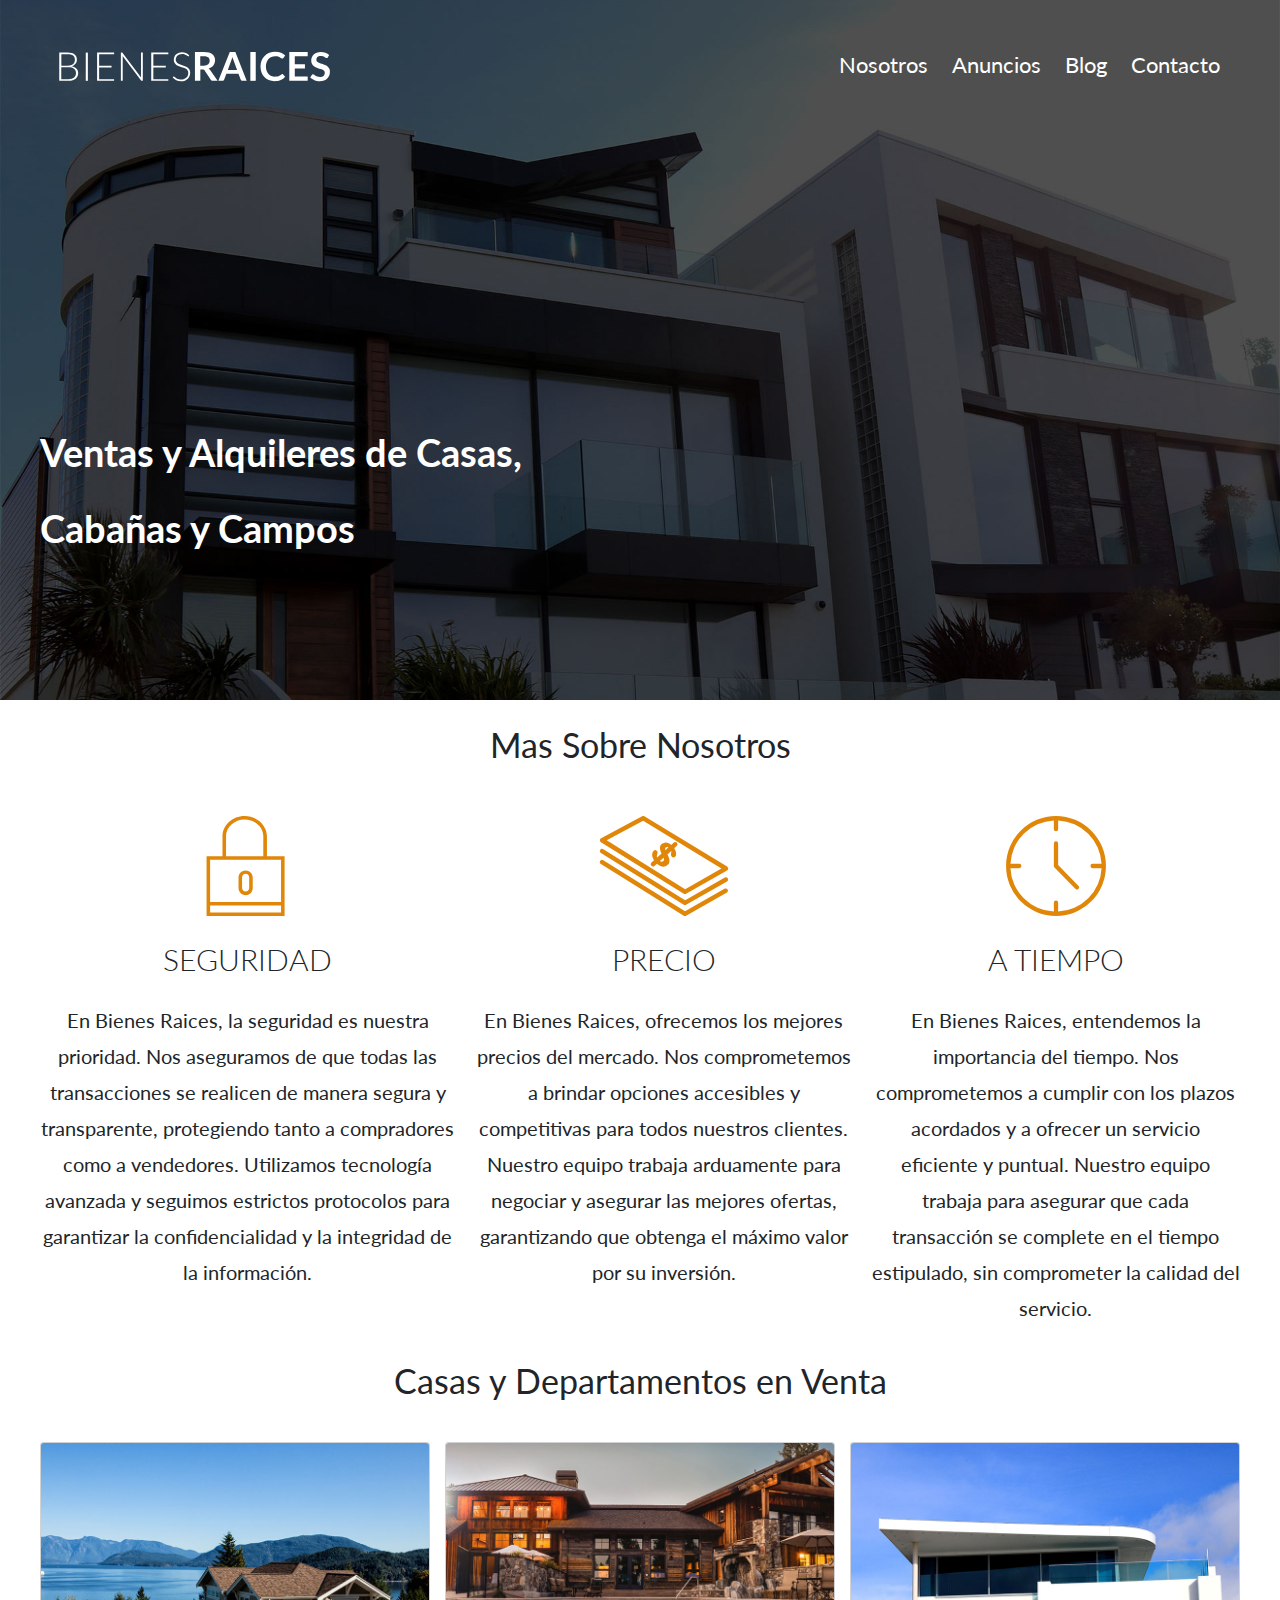
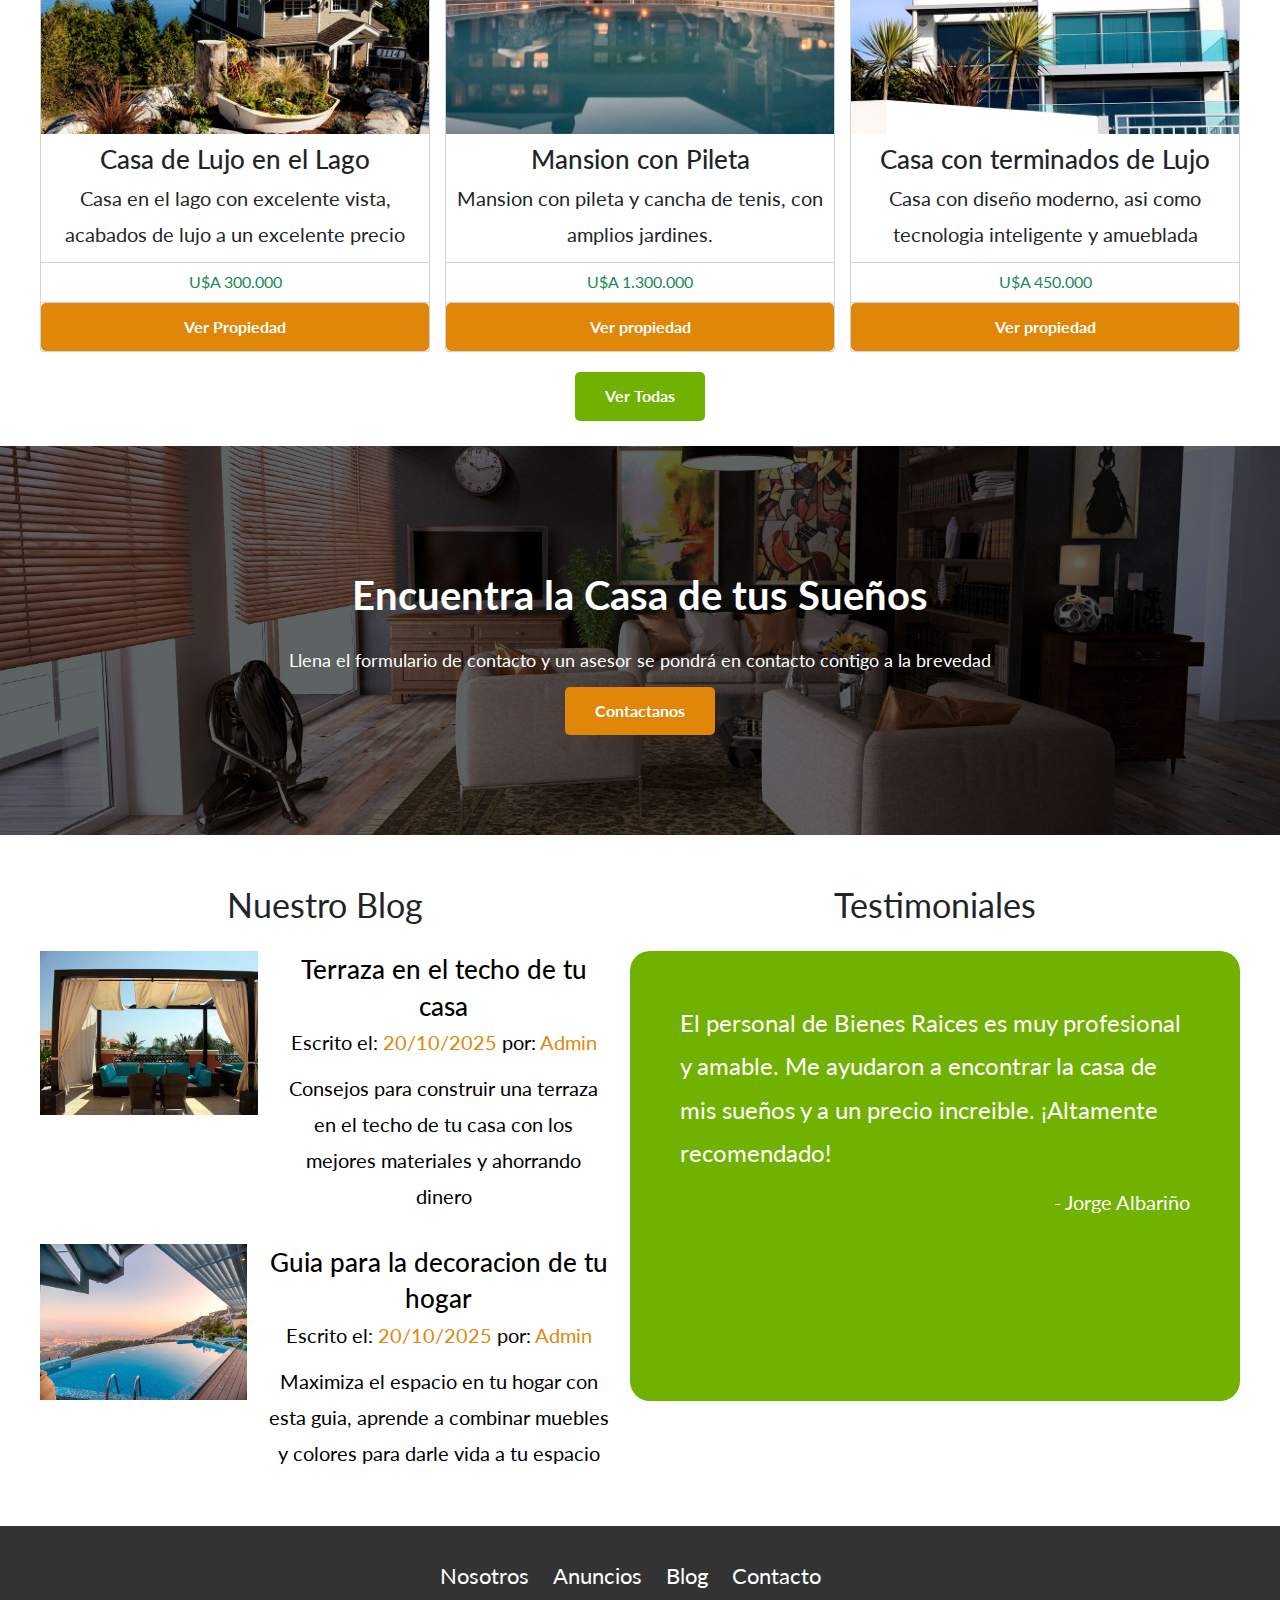
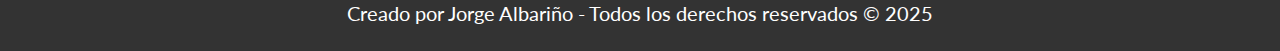
==== index.html @ d2b3d5c4 "proyecto git" ====
<!DOCTYPE html>
<html lang="es">
  <head>
    <meta charset="UTF-8" />
    <meta name="viewport" content="width=device-width, initial-scale=1.0" />
    <title>Bienes Raices - trabajo final 2025</title>
    <link
      rel="stylesheet"
      href="https://cdn.jsdelivr.net/npm/bootstrap@5.3.3/dist/css/bootstrap.min.css" />
    <link
      href="https://fonts.googleapis.com/css2?family=Krub:wght@400;700&family=Lato:ital,wght@0,100;0,300;0,400;0,700;0,900;1,100;1,300;1,400;1,700;1,900&family=Montserrat:ital,wght@0,100..900;1,100..900&family=Open+Sans:ital,wght@0,300..800;1,300..800&family=PT+Sans:ital,wght@0,400;0,700;1,400;1,700&family=Staatliches&display=swap"
      rel="stylesheet" />
    <link rel="stylesheet" href="./css/normalize.css" />
    <link rel="stylesheet" href="./css/estilos.css" />
  </head>
  <body>
    <header class="encabezado contenido-encabezado inicio">
      <div class="contenedor">
        <div class="barra">
          <a href="./">
            <img src="./img/logo.svg" alt="Logo de Bienes Raices" />
          </a>
          <nav class="navegacion">
            <a href="./nosotros.html">Nosotros</a>
            <a href="./anuncios.html">Anuncios</a>
            <a href="./blog.html">Blog</a>
            <a href="./contacto.html">Contacto</a>
          </nav>
        </div>
        <h1>Ventas y Alquileres de Casas, Cabañas y Campos</h1>
      </div>
    </header>
    <main class="contenedor seccion">
      <h2>Mas Sobre Nosotros</h2>
      <div class="iconos-nosotros">
        <div class="icono">
          <img src="./img/iconoSeguridad.svg" alt="Icono Seguridad" />
          <h3>Seguridad</h3>
          <p>
            En Bienes Raices, la seguridad es nuestra prioridad. Nos aseguramos
            de que todas las transacciones se realicen de manera segura y
            transparente, protegiendo tanto a compradores como a vendedores.
            Utilizamos tecnología avanzada y seguimos estrictos protocolos para
            garantizar la confidencialidad y la integridad de la información.
          </p>
        </div>
        <div class="icono">
          <img src="./img/iconoPrecio.svg" alt="Icono Precios" />
          <h3>Precio</h3>
          <p>
            En Bienes Raices, ofrecemos los mejores precios del mercado. Nos
            comprometemos a brindar opciones accesibles y competitivas para
            todos nuestros clientes. Nuestro equipo trabaja arduamente para
            negociar y asegurar las mejores ofertas, garantizando que obtenga el
            máximo valor por su inversión.
          </p>
        </div>
        <div class="icono">
          <img src="./img/iconoTiempo.svg" alt="Icono a Tiempo" />
          <h3>A Tiempo</h3>
          <p>
            En Bienes Raices, entendemos la importancia del tiempo. Nos
            comprometemos a cumplir con los plazos acordados y a ofrecer un
            servicio eficiente y puntual. Nuestro equipo trabaja para asegurar
            que cada transacción se complete en el tiempo estipulado, sin
            comprometer la calidad del servicio.
          </p>
        </div>
      </div>
    </main>
    <section class="contenedor seccion">
      <h2>Casas y Departamentos en Venta</h2>
      <div class="row">
        <div class="col-md-4">
          <div class="card mt-4">
            <img
              src="./img/CasaAlLago.jpg"
              class="card-img-top"
              alt="Casa al Lago" />
            <div class="card-body">
              <h4 class="card-title text-center">Casa de Lujo en el Lago</h4>
              <p class="card-text text-center">
                Casa en el lago con excelente vista, acabados de lujo a un
                excelente precio
              </p>
            </div>
            <ul class="list-group list-group-flush">
              <li class="list-group-item text-center text-success">
                U$A 300.000
              </li>
            </ul>
            <a class="boton boton-amarillo" href="anuncios.html"
              >Ver Propiedad</a
            >
          </div>
        </div>
        <div class="col-md-4">
          <div class="card mt-4">
            <img
              src="./img/MansionConPileta.jpg"
              class="card-img-top"
              alt="Casa al Lago" />
            <div class="card-body">
              <h4 class="card-title text-center">Mansion con Pileta</h4>
              <p class="card-text text-center">
                Mansion con pileta y cancha de tenis, con amplios jardines.
              </p>
            </div>
            <ul class="list-group list-group-flush">
              <li class="list-group-item text-center text-success">
                U$A 1.300.000
              </li>
            </ul>
            <a class="boton boton-amarillo" href="/anuncios.html"
              >Ver propiedad</a
            >
          </div>
        </div>
        <div class="col-md-4">
          <div class="card mt-4">
            <img
              src="./img/CasaDiseñoModerno.jpg"
              class="card-img-top"
              alt="Casa con diseño Moderno" />
            <div class="card-body">
              <h4 class="card-title text-center">
                Casa con terminados de Lujo
              </h4>
              <p class="card-text text-center">
                Casa con diseño moderno, asi como tecnologia inteligente y
                amueblada
              </p>
            </div>
            <ul class="list-group list-group-flush">
              <li class="list-group-item text-center text-success">
                U$A 450.000
              </li>
            </ul>
            <a class="boton boton-amarillo" href="/anuncios.html"
              >Ver propiedad</a
            >
          </div>
        </div>
        <a
          class="contenedor boton boton-verde col-md-3 d-block mx-auto"
          href="./anuncios.html"
          >Ver Todas</a
        >
      </div>
    </section>
    <section class="imagen-contacto">
      <h2>Encuentra la Casa de tus Sueños</h2>
      <p>
        Llena el formulario de contacto y un asesor se pondrá en contacto
        contigo a la brevedad
      </p>
      <a href="./contacto.html" class="boton boton-amarillo">Contactanos</a>
    </section>
    <div class="contenedor seccion seccion-inferior">
      <section class="blog">
        <h2>Nuestro Blog</h2>
        <article class="entrada-blog">
          <div class="imagen">
            <img src="./img/blogTerraza.jpg" alt="Texto entrada de Blog" />
          </div>
          <div class="texto-entrada">
            <a href="./blog.html">
              <h4>Terraza en el techo de tu casa</h4>
              <p>Escrito el: <span>20/10/2025</span> por: <span>Admin</span></p>
              <p>
                Consejos para construir una terraza en el techo de tu casa con
                los mejores materiales y ahorrando dinero
              </p>
            </a>
          </div>
        </article>
        <article class="entrada-blog">
          <div class="imagen">
            <img src="./img/blogBordePileta.jpg" alt="Texto entrada de Blog" />
          </div>
          <div class="texto-entrada">
            <a href="./blog.html">
              <h4>Guia para la decoracion de tu hogar</h4>
              <p>Escrito el: <span>20/10/2025</span> por: <span>Admin</span></p>
              <p>
                Maximiza el espacio en tu hogar con esta guia, aprende a
                combinar muebles y colores para darle vida a tu espacio
              </p>
            </a>
          </div>
        </article>
      </section>
      <section class="testimoniales">
        <h2>Testimoniales</h2>
        <div class="testimonial">
          <blockquote>
            El personal de Bienes Raices es muy profesional y amable. Me
            ayudaron a encontrar la casa de mis sueños y a un precio increible.
            ¡Altamente recomendado!
          </blockquote>
          <p>- Jorge Albariño</p>
        </div>
      </section>
    </div>
    <footer class="pie seccion">
      <div class="contenedor contenido-pie">
        <nav class="navegacion">
          <a href="./nosotros.html">Nosotros</a>
          <a href="./anuncios.html">Anuncios</a>
          <a href="./blog.html">Blog</a>
          <a href="./contacto.html">Contacto</a>
        </nav>
      </div>
      <p>
        Creado por Jorge Albariño - Todos los derechos reservados &copy; 2025
      </p>
    </footer>
    <script src="https://cdn.jsdelivr.net/npm/bootstrap@5.3.3/dist/js/bootstrap.bundle.min.js
    "></script>
  </body>
</html>
---- css/estilos.css ----
html {
    font-size: 10px;
    box-sizing: border-box;
}
*,
*:before,
*:after {
    box-sizing: inherit;
}
body {
    font-family: "Lato", sans-serif;
    font-size: 1.6rem;
    line-height: 1.8;
}
p {
    font-size: 2rem;
}
a {
    text-decoration: none;
}
img {
    width: 100%;
    display: block;
}

h1,
h2,
h3 {
    margin: 2.5rem 0;
    text-align: center;
}
h1 {
    font-size: 3.8rem;
    font-weight: 700;
}
h2 {
    font-size: 3.4rem;
    font-weight: 400;
}
h3 {
    font-size: 3rem;
    font-weight: 300;
}
h4 {
    font-size: 2.6rem;
}

.contenedor {
    width: 95%;
    height: auto;
    max-width: 120rem;
    margin: 0 auto;
}
.seccion {
    margin-top: 2.5rem;
    margin-bottom: 2.5rem;
}

/* Inicio Header */
.barra {
    display: flex;
    justify-content: space-between;
    align-items: center;
    padding-top: 3rem;
}

.navegacion a {
    color: #ffffff;
    font-size: 2.2rem;
    margin-right: 2rem;
    text-align: center;
    cursor: pointer;
}
.navegacion a:hover {
    color: #e08709;
}

.encabezado {
    background-color: #333333;
    padding: 1rem 0 3rem 0;
}
.activo {
    width: auto;
    border-radius: 0.5rem;
    background-color: #71b100;
    padding: 0.5rem;
}

.contenido-encabezado h1 {
    position: relative;
    top: 30rem;
    text-align: left;
    color: #ffffff;
    font-weight: 700;
    line-height: 2;
    max-width: 60rem;
}
.inicio {
    display: flex;
    flex: column;
    min-height: 70rem;
    background-image: url(../img/header.jpg);
    background-position: center center;
    background-size: cover;
}

/* Fin Header */

/* Pagina Inicio */

.iconos-nosotros {
    display: flex;
    justify-content: space-between;
    gap: 2rem;
    margin-top: 5rem;
}

.icono {
    text-align: center;
}
.icono img {
    height: 10rem;
}
.icono h3 {
    text-transform: uppercase;
}
.boton {
    color: #ffffff;
    font-weight: 700;
    text-decoration: none;
    text-align: center;
    padding: 1rem 3rem;
    border-radius: 0.5rem;
    cursor: pointer;
}
.boton-amarillo {
    background-color: #e08709;
}
.boton-amarillo:hover {
    background-color: darkgoldenrod;
}
.boton-verde {
    width: auto;
    background-color: #71b100;
    margin-top: 2rem;
}
.boton-verde:hover {
    background-color: #4d7c00;
}
.imagen-contacto {
    background-image: url(../img/encuentra.jpg);
    background-position: center center;
    background-size: cover;
    padding: 10rem 0;
    display: flex;
    flex-direction: column;
    align-items: center;
    h2 {
        color: #ffffff;
        font-size: 4rem;
        font-weight: 700;
        text-align: center;
    }
    p {
        color: #ffffff;
        font-size: 1.8rem;
        text-align: center;
    }
}
.seccion-inferior {
    display: flex;
    gap: 2rem;
}
.entrada-blog {
    margin-bottom: 2rem;
    display: flex;
    gap: 2rem;
}
.texto-entrada {
    text-align: center;
    a {
        color: #000000;
        display: block;
        margin-top: 0;
    }
    h4 {
        margin: 0;
        line-height: 1.4;
    }
    span {
        color: #e08709;
    }
}
.testimonial {
    height: 45rem;
    background-color: #71b100;
    font-size: 2.4rem;
    padding: 5rem;
    color: #ffffff;
    border-radius: 2rem;
    p {
        text-align: right;
    }
}
/* Fin Pagina Inicio */

/* Inicio Pagina Nosotros */
.contenido-nosotros {
    display: flex;
    justify-content: space-between;
    align-items: center;
    gap: 2rem;
    margin-top: 5rem;
}
.texto-nosotros {
    width: 50%;
}
.texto-nosotros blockquote {
    font-weight: 700;
    font-size: 2.2rem;
    margin: 0;
    padding: 1rem 0 3rem 0;
}

/* Fin Pagina Nosotros */

/* Inicio Footer */
.pie {
    background-color: #333333;
    color: #ffffff;
    text-align: center;
    margin-bottom: 0;
    padding: 1rem 0;
}
.contenido-pie {
    padding-top: 2rem;
}

/* Fin Footer */

/* Medias Queries */

@media (max-width: 760px) {
    .barra {
        flex-direction: column;
    }
    .iconos-nosotros {
        flex-direction: column;
    }
    .seccion-inferior {
        flex-direction: column;
    }
    .contenido-nosotros {
        flex-direction: column;
    }
    .texto-nosotros {
        width: 100%;
    }
}
@media (max-width: 480px) {
    .navegacion a {
        display: flex;
        flex-direction: column;
        margin: 0 15rem 0 15rem;
    }
    .contenido-encabezado h1 {
        top: 15rem;
        text-align: center;
    }
    .entrada-blog {
        flex-direction: column;
        a {
            display: block;
            margin-top: 2rem;
        }
    }
}
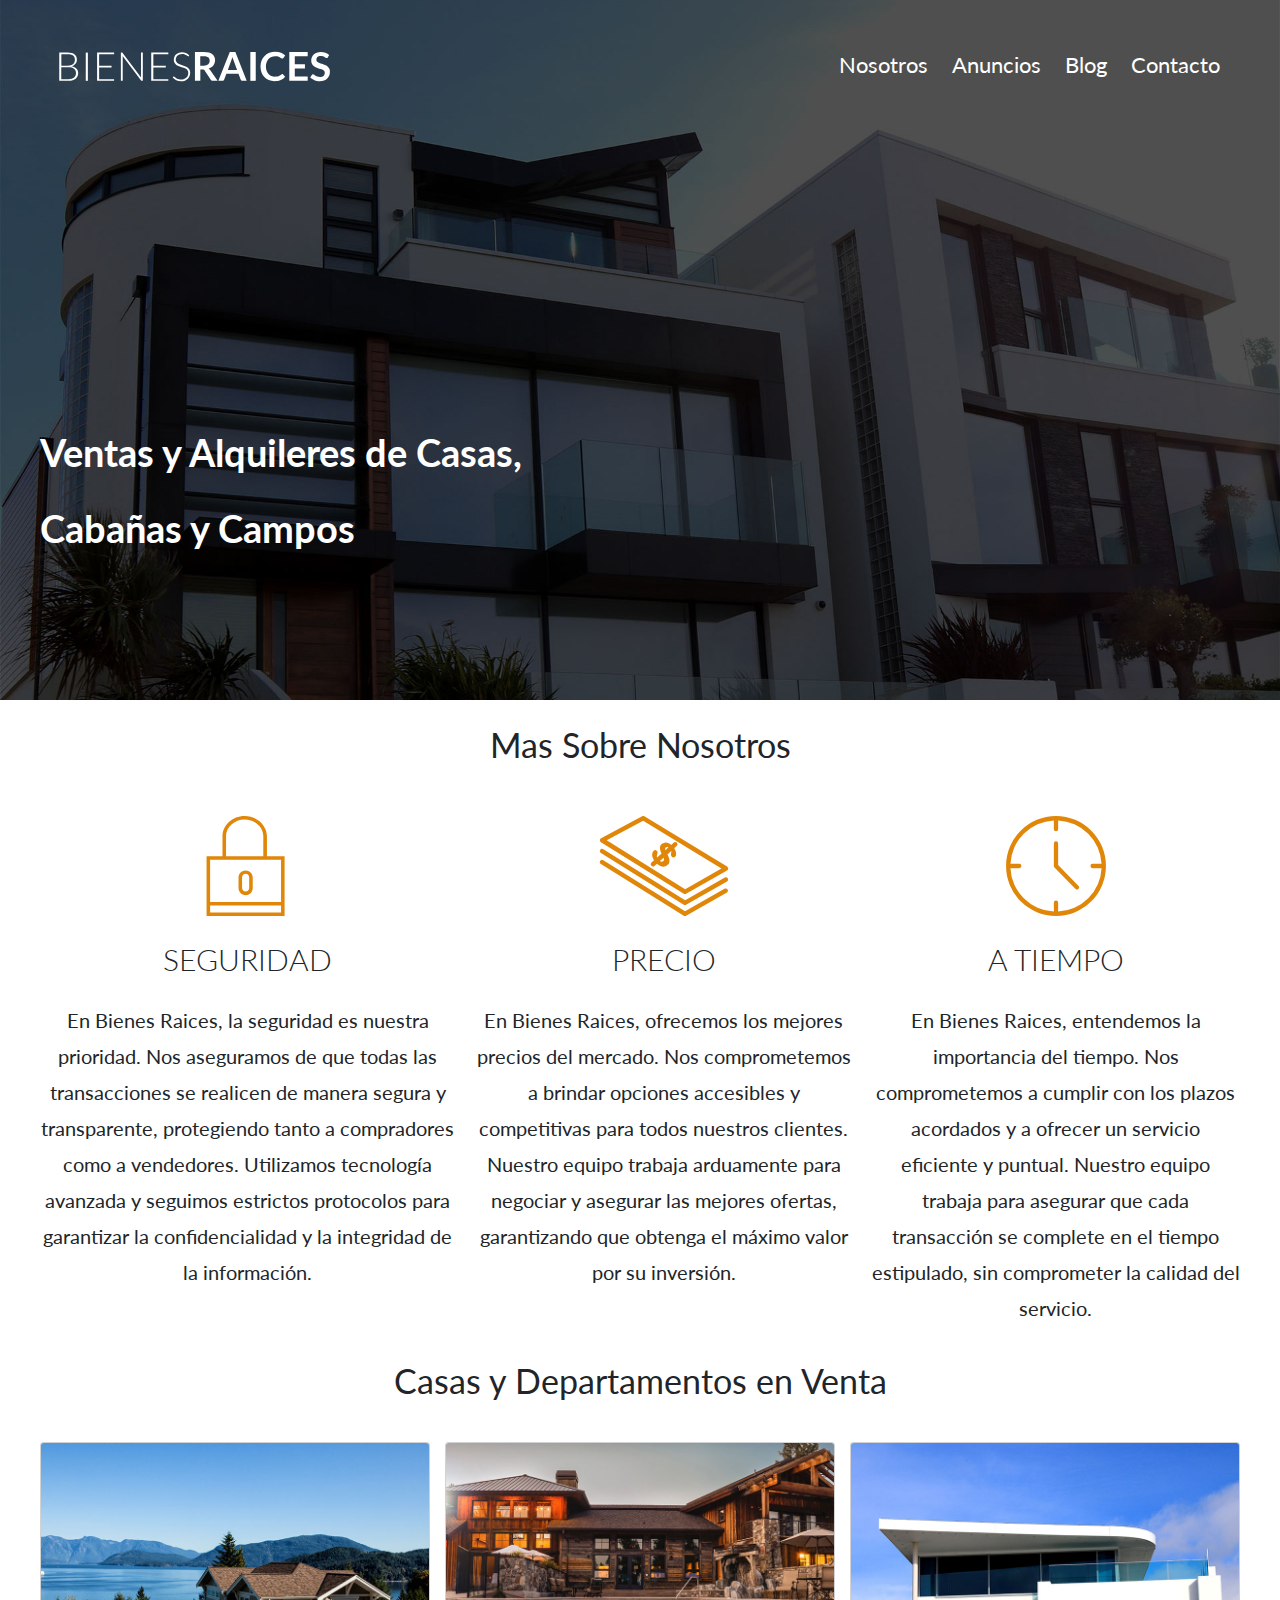
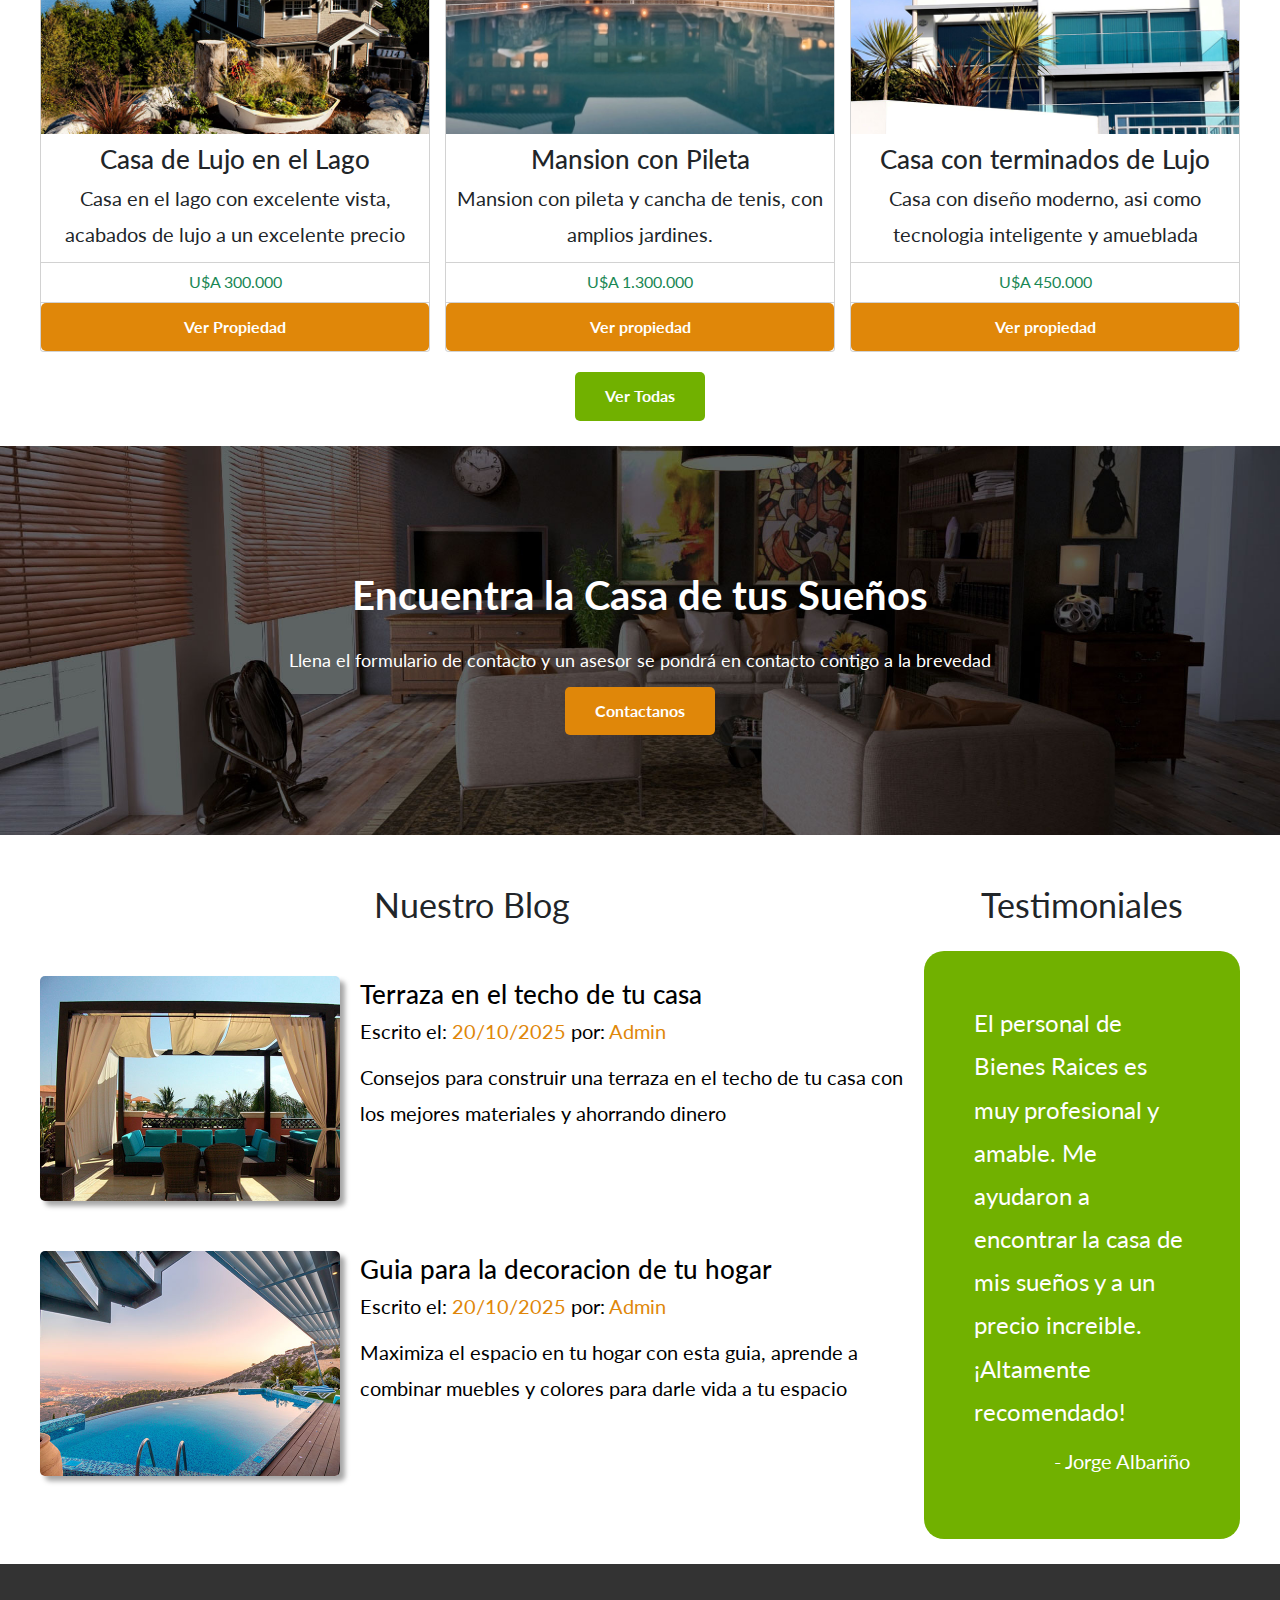
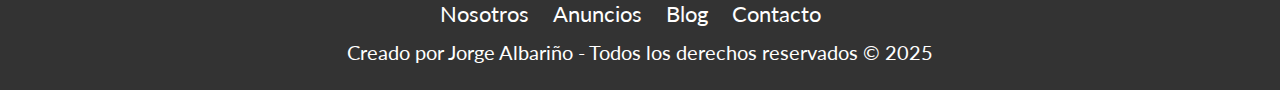
==== commit 706f147a: "maquetacion 2da parte" ====
--- a/index.html
+++ b/index.html
@@ -89,7 +89,7 @@
                 U$A 300.000
               </li>
             </ul>
-            <a class="boton boton-amarillo" href="anuncios.html"
+            <a class="boton boton-amarillo" href="./anuncio.html"
               >Ver Propiedad</a
             >
           </div>
@@ -111,7 +111,7 @@
                 U$A 1.300.000
               </li>
             </ul>
-            <a class="boton boton-amarillo" href="/anuncios.html"
+            <a class="boton boton-amarillo" href="/anuncio.html"
               >Ver propiedad</a
             >
           </div>
@@ -136,7 +136,7 @@
                 U$A 450.000
               </li>
             </ul>
-            <a class="boton boton-amarillo" href="/anuncios.html"
+            <a class="boton boton-amarillo" href="/anuncio.html"
               >Ver propiedad</a
             >
           </div>
@@ -160,13 +160,15 @@
       <section class="blog">
         <h2>Nuestro Blog</h2>
         <article class="entrada-blog">
-          <div class="imagen">
+          <div class="imagen borde">
             <img src="./img/blogTerraza.jpg" alt="Texto entrada de Blog" />
           </div>
           <div class="texto-entrada">
             <a href="./blog.html">
               <h4>Terraza en el techo de tu casa</h4>
-              <p>Escrito el: <span>20/10/2025</span> por: <span>Admin</span></p>
+              <p class="info-meta">
+                Escrito el: <span>20/10/2025</span> por: <span>Admin</span>
+              </p>
               <p>
                 Consejos para construir una terraza en el techo de tu casa con
                 los mejores materiales y ahorrando dinero
@@ -175,13 +177,15 @@
           </div>
         </article>
         <article class="entrada-blog">
-          <div class="imagen">
+          <div class="imagen borde">
             <img src="./img/blogBordePileta.jpg" alt="Texto entrada de Blog" />
           </div>
           <div class="texto-entrada">
             <a href="./blog.html">
               <h4>Guia para la decoracion de tu hogar</h4>
-              <p>Escrito el: <span>20/10/2025</span> por: <span>Admin</span></p>
+              <p class="info-meta">
+                Escrito el: <span>20/10/2025</span> por: <span>Admin</span>
+              </p>
               <p>
                 Maximiza el espacio en tu hogar con esta guia, aprende a
                 combinar muebles y colores para darle vida a tu espacio
@@ -215,7 +219,9 @@
         Creado por Jorge Albariño - Todos los derechos reservados &copy; 2025
       </p>
     </footer>
-    <script src="https://cdn.jsdelivr.net/npm/bootstrap@5.3.3/dist/js/bootstrap.bundle.min.js
-    "></script>
+    <script
+      src="https://cdn.jsdelivr.net/npm/bootstrap@5.3.3/dist/js/bootstrap.min.js"
+      integrity="sha384-0pUGZvbkm6XF6gxjEnlmuGrJXVbNuzT9qBBavbLwCsOGabYfZo0T0to5eqruptLy"
+      crossorigin="anonymous"></script>
   </body>
 </html>
--- a/css/estilos.css
+++ b/css/estilos.css
@@ -21,6 +21,12 @@
 img {
     width: 100%;
     display: block;
+}
+.borde img {
+    border-radius: 0.5rem;
+    -webkit-box-shadow: 10px 10px 5px 0px rgba(0, 0, 0, 0.75);
+    -moz-box-shadow: 10px 10px 5px 0px rgba(0, 0, 0, 0.75);
+    box-shadow: 5px 5px 5px 0px rgba(0, 0, 0, 0.35);
 }
 
 h1,
@@ -55,6 +61,9 @@
     margin-top: 2.5rem;
     margin-bottom: 2.5rem;
 }
+.contenido-centrado {
+    max-width: 80rem;
+}
 
 /* Inicio Header */
 .barra {
@@ -117,14 +126,15 @@
 
 .icono {
     text-align: center;
-}
-.icono img {
-    height: 10rem;
-}
-.icono h3 {
-    text-transform: uppercase;
+    img {
+        height: 10rem;
+    }
+    h3 {
+        text-transform: uppercase;
+    }
 }
 .boton {
+    width: auto;
     color: #ffffff;
     font-weight: 700;
     text-decoration: none;
@@ -140,7 +150,6 @@
     background-color: darkgoldenrod;
 }
 .boton-verde {
-    width: auto;
     background-color: #71b100;
     margin-top: 2rem;
 }
@@ -171,13 +180,23 @@
     display: flex;
     gap: 2rem;
 }
+.info-meta {
+    span {
+        color: #e08709;
+    }
+}
+
 .entrada-blog {
-    margin-bottom: 2rem;
+    margin: 5rem 0;
     display: flex;
     gap: 2rem;
 }
+.imagen img {
+    width: 30rem;
+    border-radius: 0.5rem;
+}
+
 .texto-entrada {
-    text-align: center;
     a {
         color: #000000;
         display: block;
@@ -187,12 +206,12 @@
         margin: 0;
         line-height: 1.4;
     }
-    span {
-        color: #e08709;
-    }
+}
+.testimoniales {
+    width: 40%;
 }
 .testimonial {
-    height: 45rem;
+    height: auto;
     background-color: #71b100;
     font-size: 2.4rem;
     padding: 5rem;
@@ -224,6 +243,78 @@
 
 /* Fin Pagina Nosotros */
 
+/* Inicio Contacto */
+
+.contactos {
+    background-color: #ffffff;
+    display: flex;
+    gap: 5rem;
+}
+.contacto {
+    width: 50%;
+}
+
+.formulario {
+    p {
+        display: flex;
+        flex-direction: column;
+    }
+    p label {
+        min-width: 8rem;
+        display: flex;
+    }
+    p input,
+    p textarea {
+        width: 100%;
+        background-color: #ffffff;
+        border-radius: 0.5rem;
+        border: 0.1rem solid #999;
+        padding: 0.6rem 1rem;
+        font-size: 1.4rem;
+        margin: 0.5rem 0;
+    }
+    p {
+        &:nth-child(4) {
+            align-items: start;
+        }
+    }
+    textarea {
+        resize: none;
+        height: 20rem;
+    }
+}
+.formulario input[type="submit"] {
+    width: 30%;
+    background-color: #71b100;
+    color: #ffffff;
+    font-weight: 700;
+    text-decoration: none;
+    text-align: center;
+    padding: 1rem 3rem;
+    border-radius: 0.5rem;
+    cursor: pointer;
+}
+.formulario input[type="submit"]:hover {
+    background-color: #4d7c00;
+}
+
+.datos {
+    p {
+        font-size: 1.6rem;
+        font-weight: 700;
+    }
+    ul li {
+        font-size: 1.3rem;
+    }
+}
+.redes {
+    i {
+        margin: 1rem;
+    }
+}
+
+/* Fin Contacto */
+
 /* Inicio Footer */
 .pie {
     background-color: #333333;
@@ -256,12 +347,19 @@
     .texto-nosotros {
         width: 100%;
     }
+    .contactos {
+        flex-direction: column;
+        align-items: center;
+    }
+    .contacto {
+        width: 100%;
+    }
 }
 @media (max-width: 480px) {
     .navegacion a {
         display: flex;
         flex-direction: column;
-        margin: 0 15rem 0 15rem;
+        margin: 0 13rem 0 13rem;
     }
     .contenido-encabezado h1 {
         top: 15rem;
@@ -274,4 +372,13 @@
             margin-top: 2rem;
         }
     }
-}
+    .testimoniales {
+        width: auto;
+    }
+    .img-contacto {
+        max-height: 25rem;
+    }
+    .formulario input[type="submit"] {
+        width: auto;
+    }
+}
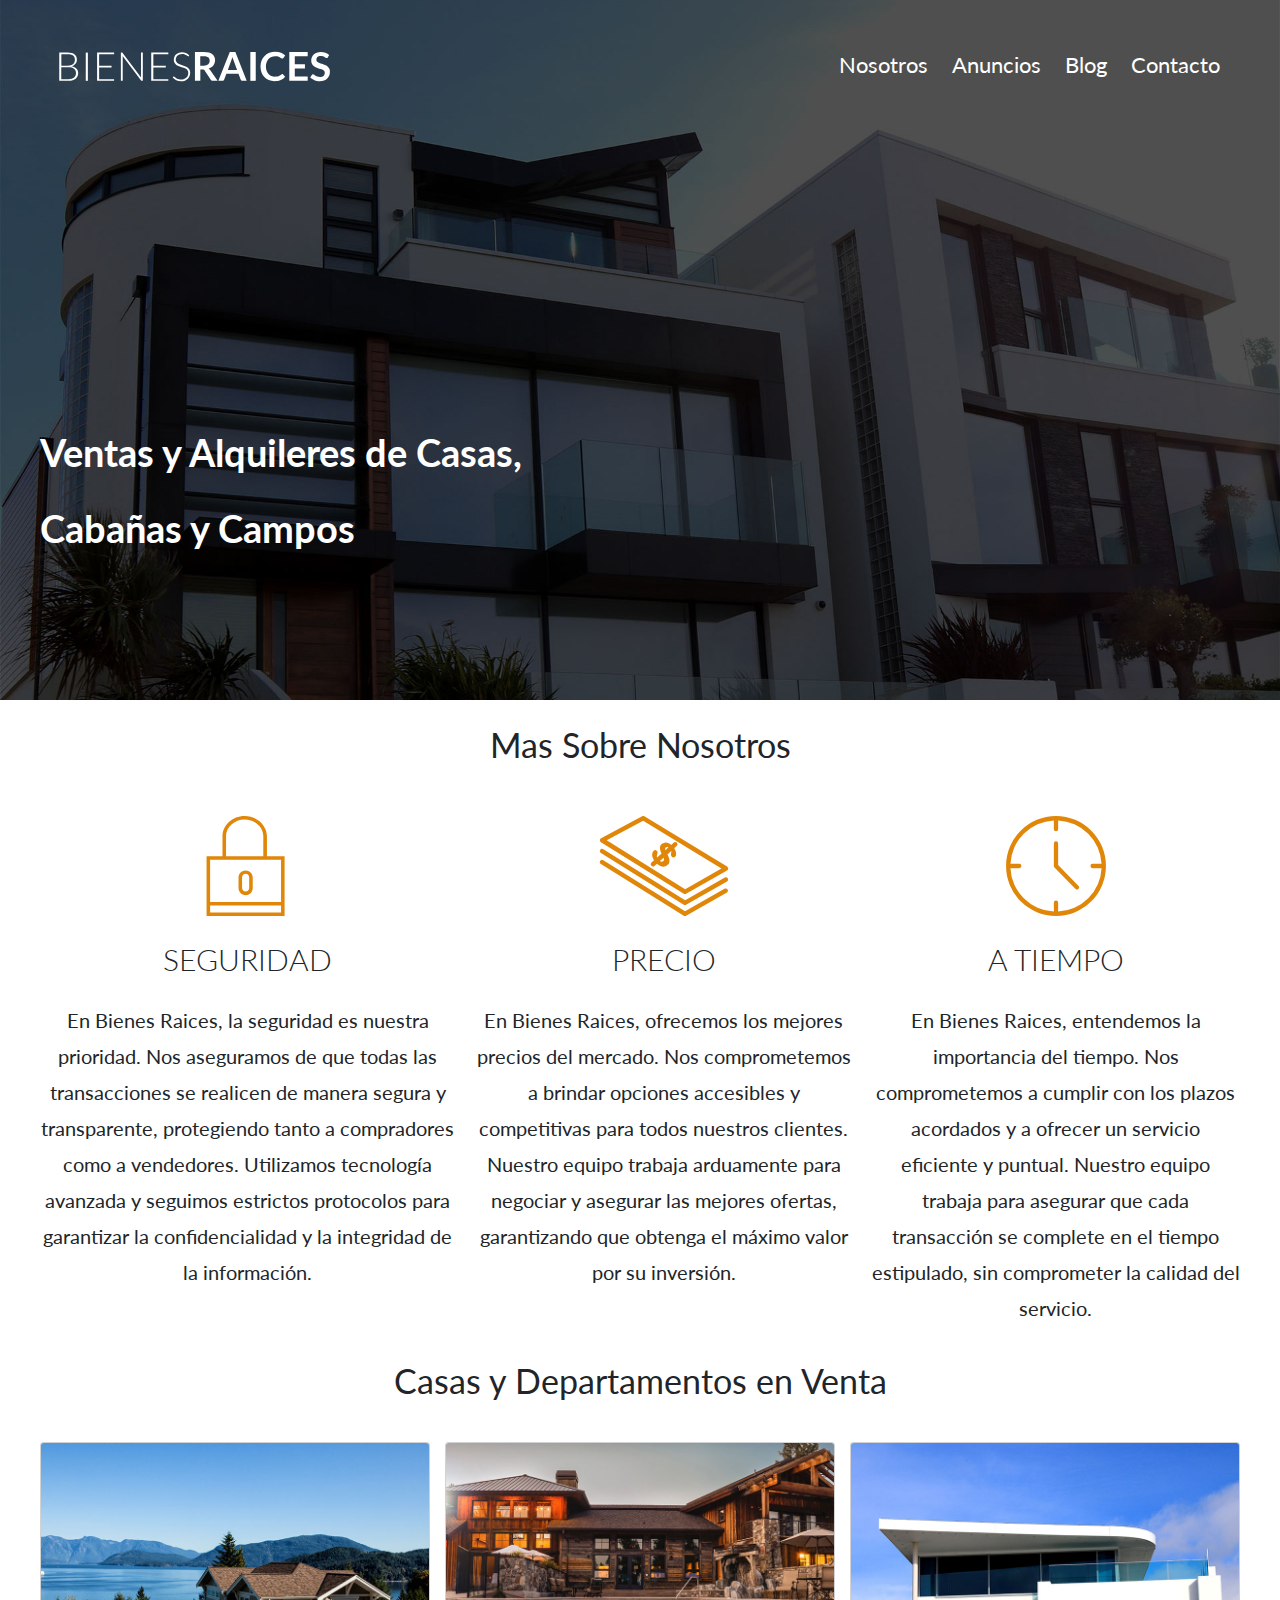
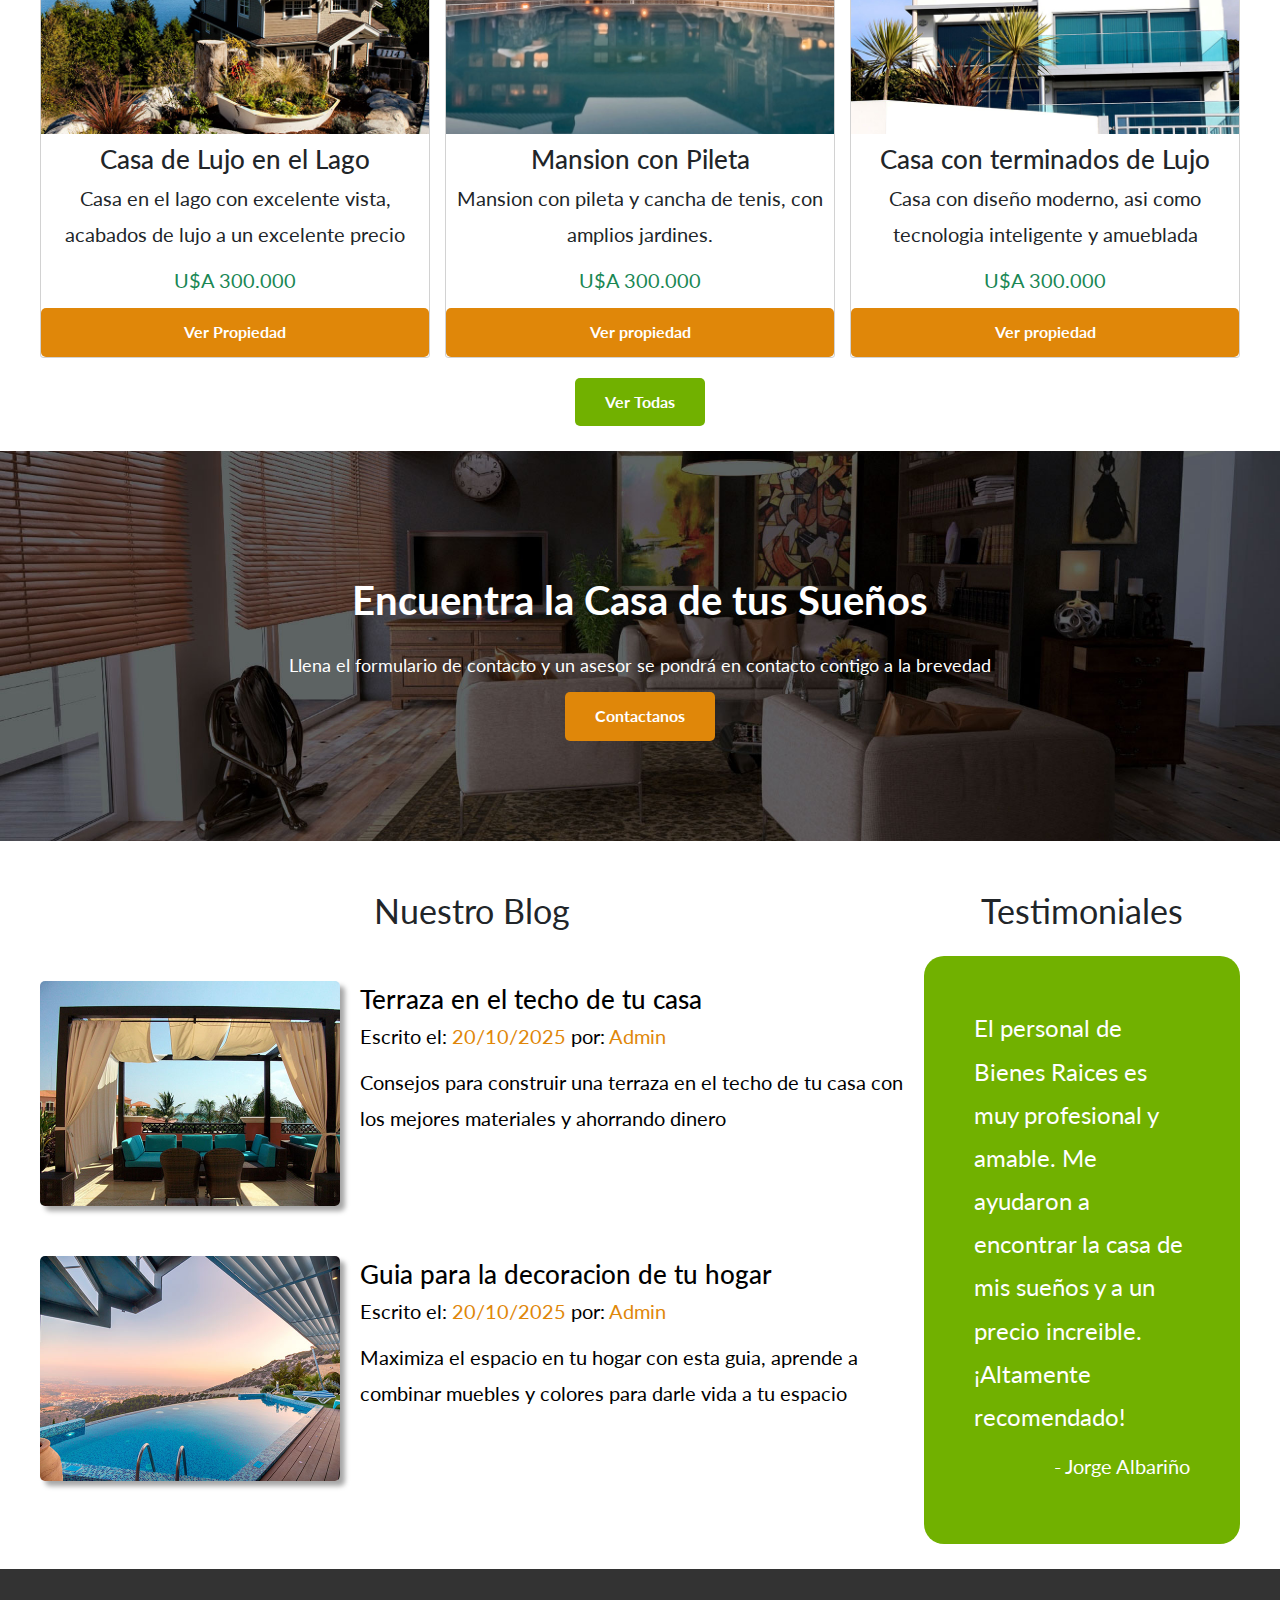
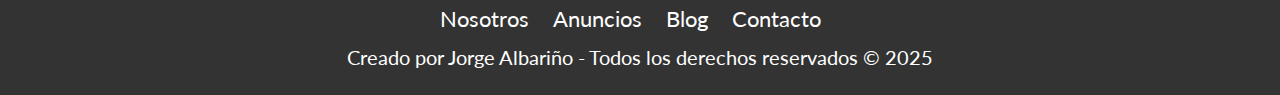
==== commit a0fb8081: "Mudando a React Sitio Final" ====
--- a/index.html
+++ b/index.html
@@ -84,11 +84,7 @@
                 excelente precio
               </p>
             </div>
-            <ul class="list-group list-group-flush">
-              <li class="list-group-item text-center text-success">
-                U$A 300.000
-              </li>
-            </ul>
+            <p class="text-center text-success">U$A 300.000</p>
             <a class="boton boton-amarillo" href="./anuncio.html"
               >Ver Propiedad</a
             >
@@ -106,11 +102,7 @@
                 Mansion con pileta y cancha de tenis, con amplios jardines.
               </p>
             </div>
-            <ul class="list-group list-group-flush">
-              <li class="list-group-item text-center text-success">
-                U$A 1.300.000
-              </li>
-            </ul>
+            <p class="text-center text-success">U$A 300.000</p>
             <a class="boton boton-amarillo" href="/anuncio.html"
               >Ver propiedad</a
             >
@@ -131,11 +123,7 @@
                 amueblada
               </p>
             </div>
-            <ul class="list-group list-group-flush">
-              <li class="list-group-item text-center text-success">
-                U$A 450.000
-              </li>
-            </ul>
+            <p class="text-center text-success">U$A 300.000</p>
             <a class="boton boton-amarillo" href="/anuncio.html"
               >Ver propiedad</a
             >
